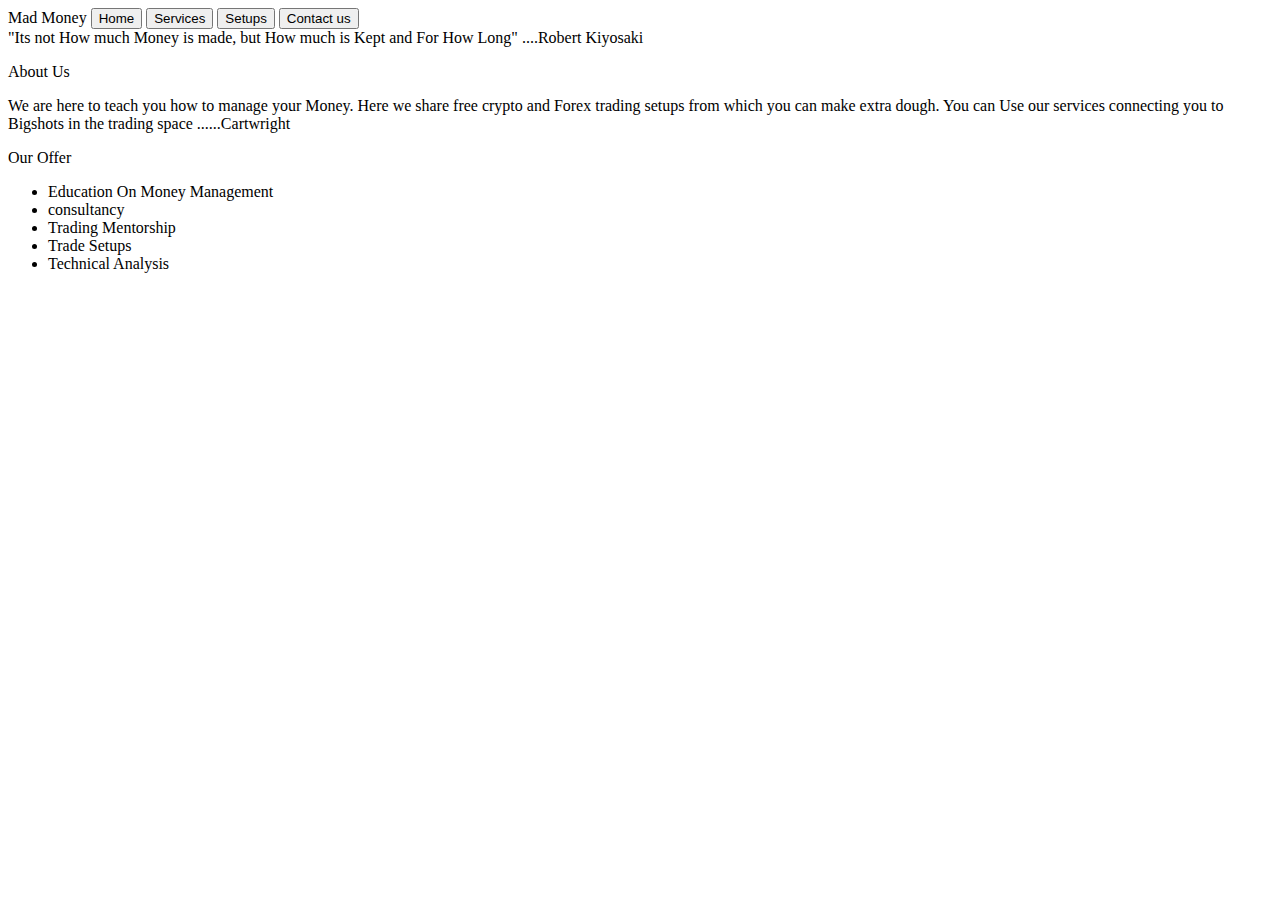
==== index.html @ 1fe2d5ec "edited a line" ====
<!DOCTYPE html>
<html lang="en">
    <head>
        <link rel="stylesheet" href="styles.css">
        <meta name="viewport" content="width=device-width, initial-scale=1.0">
        <meta charset="UTF-8" />
        <title>Mad Money</title>
    </head>
    <body>
        <div id="header">
            Mad Money
            <button id="nav" type="button" onclick="location.href='join.html'">Home</button>
            <button id="nav" type="button" onclick="location.href='join.html'">Services</button>
            <button id="nav" type="button" onclick="location.href='join.html'">Setups</button>
            <button id="nav" type="button" onclick="location.href='join.html'">Contact us</button>
        </div>

        <div class="quote">
            "Its not How much Money is made, but How much is Kept and For How Long" ....Robert Kiyosaki
        </div>

        <div class="about">
            <p>About Us</p>
            We are here to teach you how to manage your Money. Here we share free crypto and Forex trading setups 
            from which you can make extra dough. You can Use our services connecting you to Bigshots in the trading space
            ......Cartwright

        </div>

        <div id="Offer">
          <p>Our Offer</p>
          <ul>
            <li>Education On Money Management</li>
            <li>consultancy</li>
            <li>Trading Mentorship</li>
            <li>Trade Setups</li>
            <li>Technical Analysis</li>
          </ul>
        </div>

    </body>
</html>
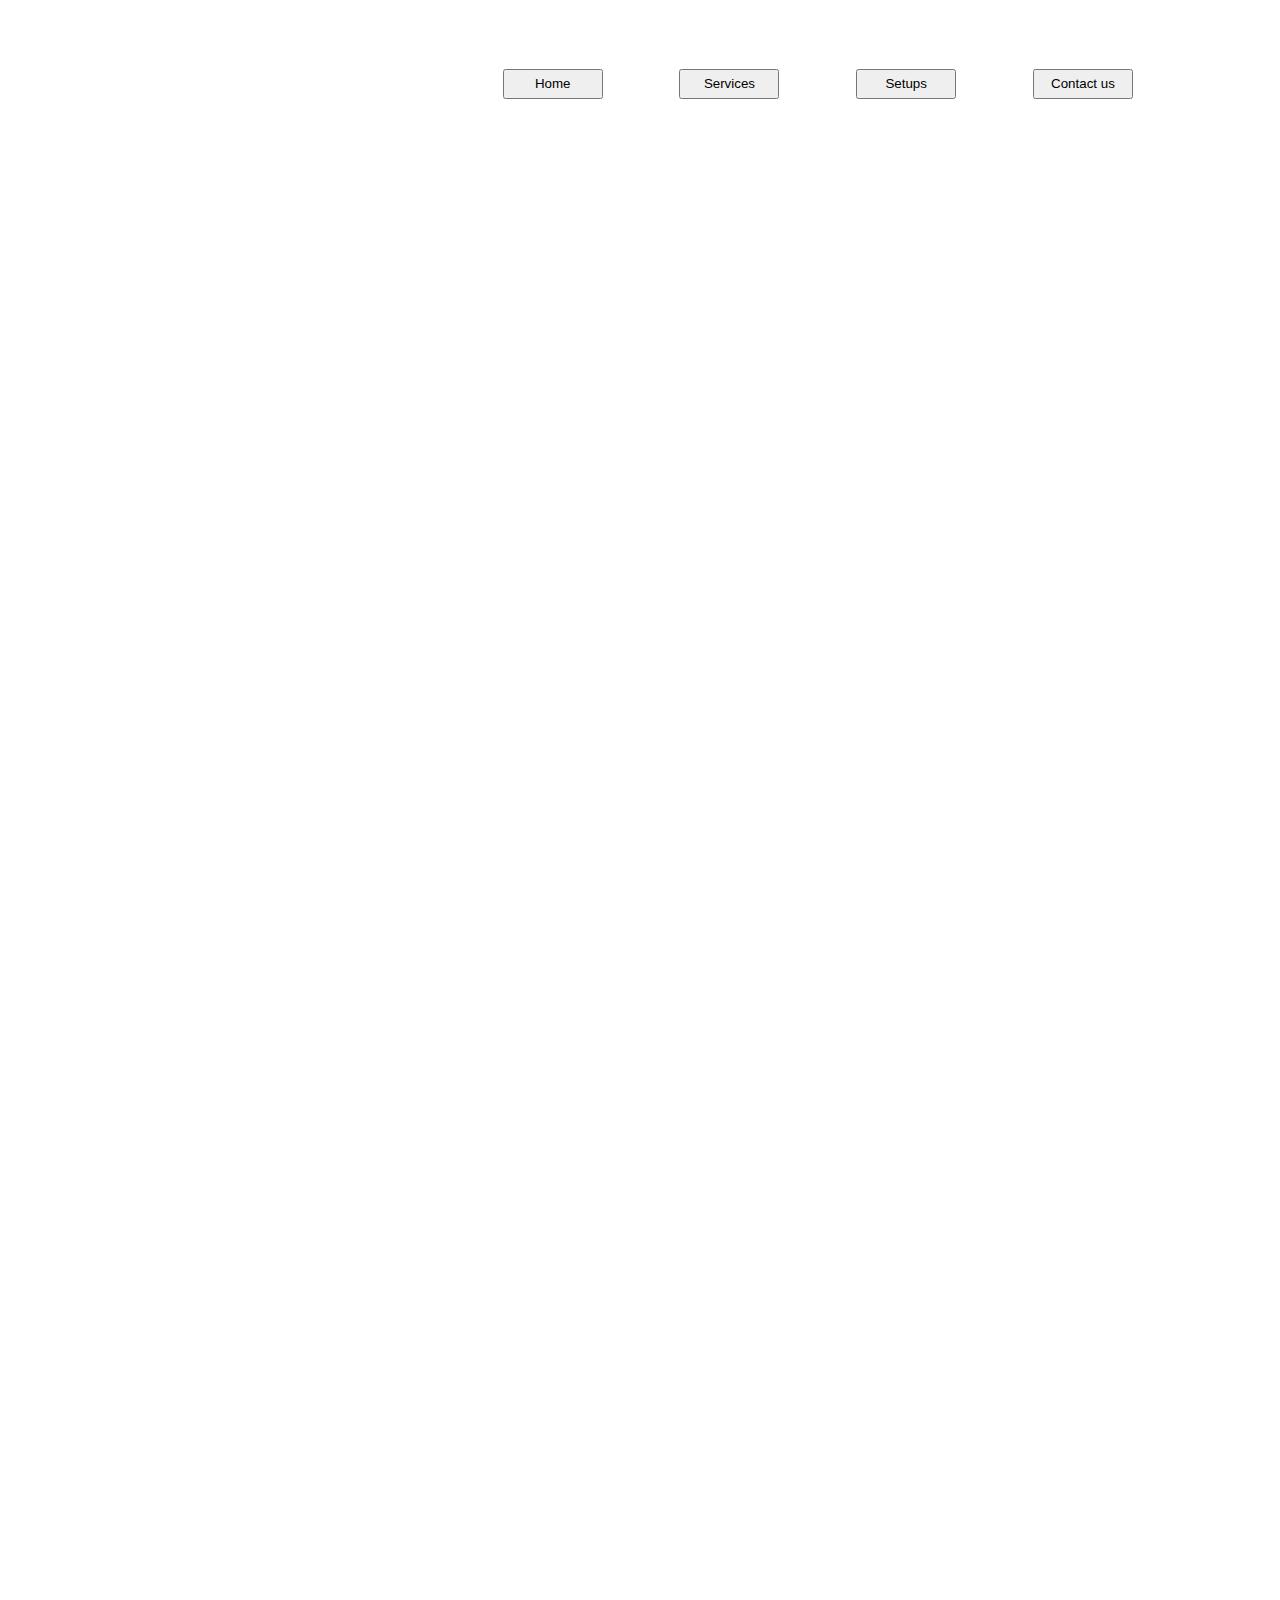
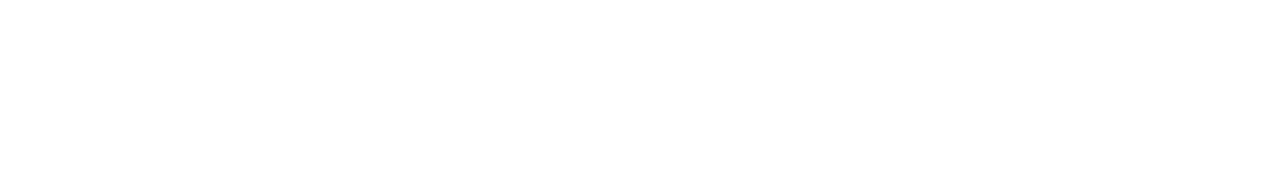
==== commit f571a866: "added animation" ====
--- a/index.html
+++ b/index.html
@@ -12,7 +12,7 @@
             <button id="nav" type="button" onclick="location.href='join.html'">Home</button>
             <button id="nav" type="button" onclick="location.href='join.html'">Services</button>
             <button id="nav" type="button" onclick="location.href='join.html'">Setups</button>
-            <button id="nav" type="button" onclick="location.href='join.html'">Contact us</button>
+            <button id="nav" type="button" onclick="location.href='contact.html'" >Contact us</button>
         </div>
 
         <div class="quote">
--- a/styles.css
+++ b/styles.css
@@ -0,0 +1,124 @@
+#header {
+    background-color: none;
+    font-family: Georgia, 'Times New Roman', Times, serif;
+    font-size: 87px;
+    font-style: italic;
+    color: white;
+    animation-name: quote;
+    animation-duration: 4s;
+    animation-iteration-count: infinite;
+    animation-direction: alternate;
+   
+}
+#nav{
+    height: 30px;
+    width: 100px;
+    text-align: center;
+    margin-left: 55px;
+    display: flexbox;
+    flex-wrap: wrap;
+    animation-name: nav;
+    animation-duration: 2s;
+    animation-iteration-count: infinite;
+}
+#nav:hover{
+    background-color: cyan;
+}
+body{
+    background: url("https://th.bing.com/th/id/OIP.eMhtHbsihlRSUFT_zhJn9AHaEK?pid=ImgDet&rs=1") no-repeat fixed ;
+    background-size: cover;
+}
+.formcontainer{
+    text-align: center;
+    color: whitesmoke;
+    max-width: 520px;
+    margin-top: 200px;
+    background-color: none;
+    margin-left: 390px;
+    font-size: 27px;
+}
+#dev{
+    height: 30px;
+    color: blueviolet;
+    width: 100px;
+    text-align: center;
+    margin-left: 20px;
+    display: inline-block;
+}
+#dev:hover{
+    background-color: cyan;
+}
+h1{
+    animation-name: quote;
+    animation-duration: 4s;
+    animation-iteration-count: infinite;
+}
+#email{
+    height: 35px;
+    width: 500px;
+}
+@keyframes quote {
+    25% {color: white;}
+    50% {Color: orangered;}
+    75% {color: cyan;}
+    100% { color: fuchsia;}
+}
+
+.quote{
+    animation-name: quote;
+    animation-duration: 6s;
+    animation-delay: 0.2s;
+    animation-iteration-count: infinite;
+    text-align: center;
+    margin-left: 250px;
+    margin-top: 150px;
+    color: white;
+    background-color: none;
+    font-size: 67px;
+    max-width: 760px;
+    font-style: italic;
+}
+.about{
+    text-align: center;
+    margin-left: 10px;
+    margin-top: 150px;
+    color: white;
+    background-color: none;
+    font-size: 55px;
+}
+#Offer{
+    text-align: left;
+    margin-top: 150px;
+    color: white;
+    background-color: none;
+    font-size: 55px;
+}
+.contact{
+    text-align: left;
+    font-family: 'Gill Sans', 'Gill Sans MT', Calibri, 'Trebuchet MS', sans-serif;
+    font-size: medium;
+    color: white;
+    margin-top: 50px;    
+}
+.message{
+    margin-top: 25px;
+    color: white;
+    display: flex;
+    flex-wrap: wrap;
+}
+#message{
+    color: white;
+    text-align: left;
+}
+#messagebox{
+    text-align: center;
+    height: 320px;
+    width: 500px;
+    display: flex;
+    flex-wrap: wrap;
+}
+@keyframes nav{
+    50%{color: orangered;}
+    100%{color: cyan;}
+}
+
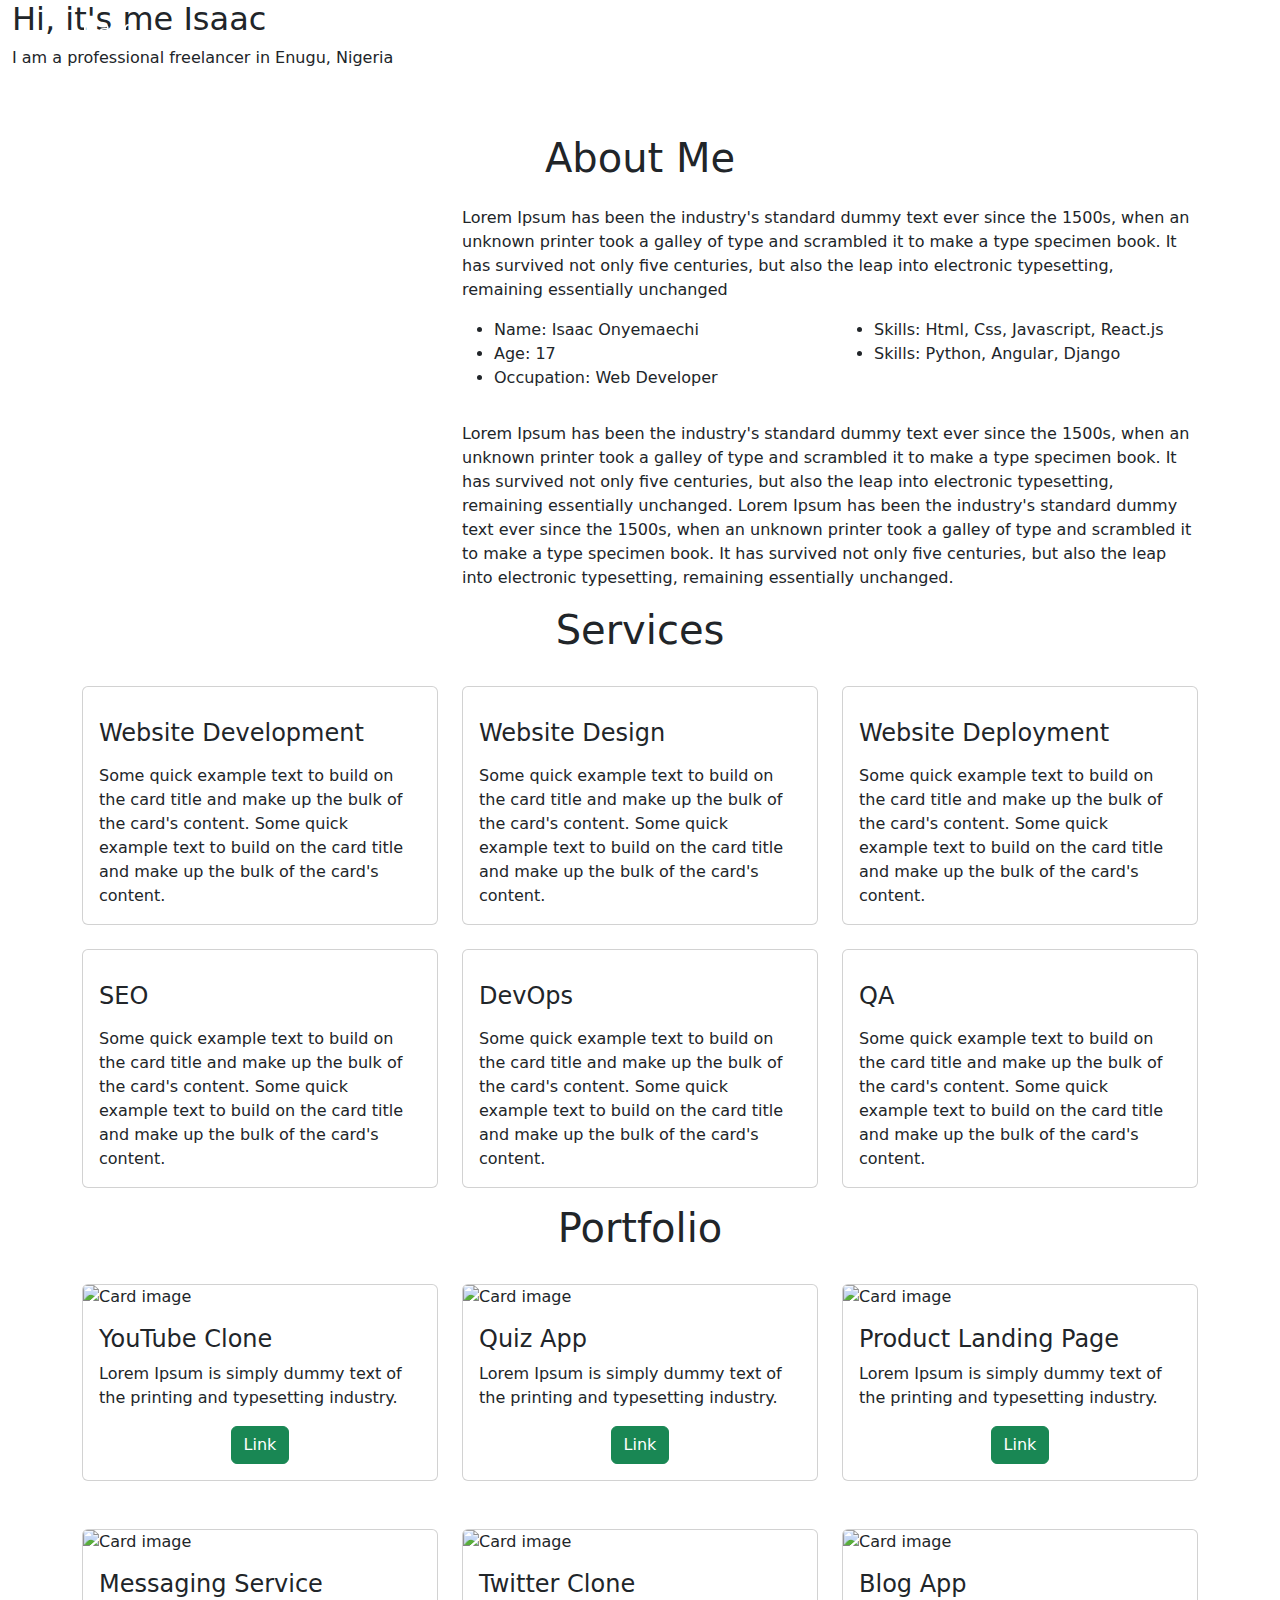
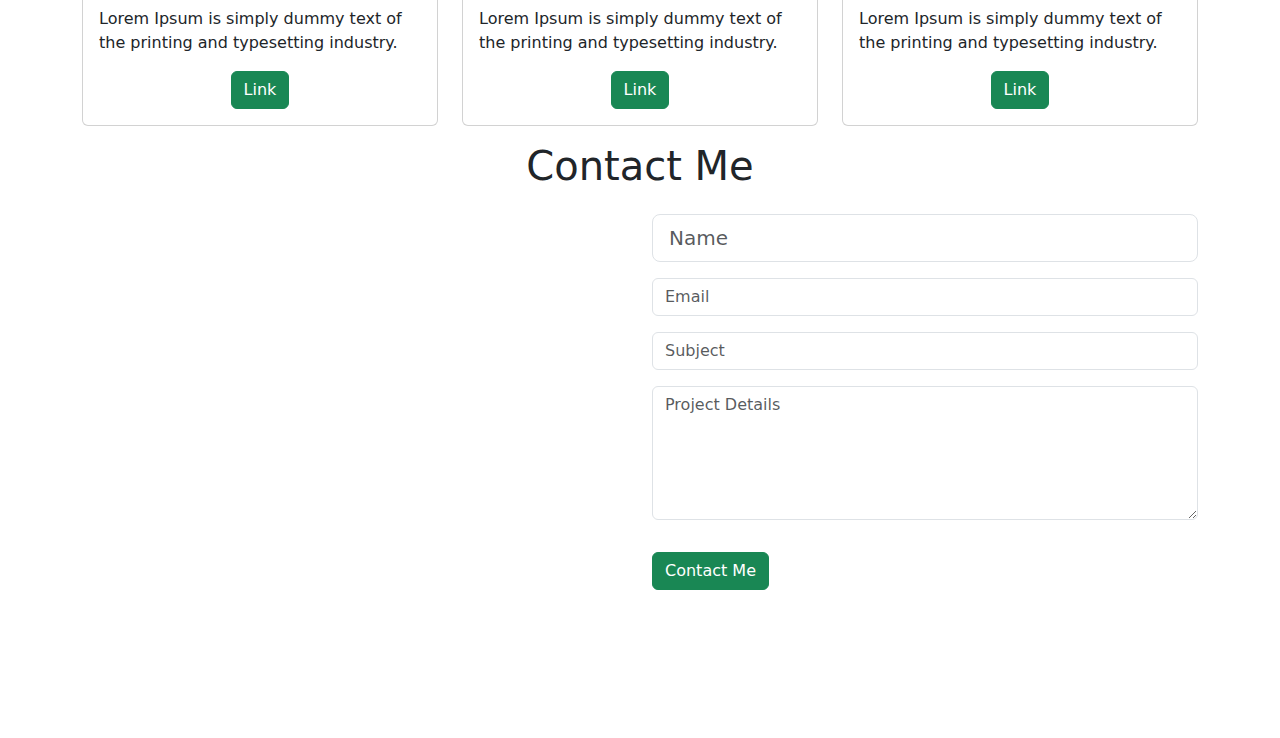
==== commit 31fcadb6: "added code" ====
--- a/index.html
+++ b/index.html
@@ -1,42 +1,320 @@
-<!DOCTYPE html>
-<html lang="en">
-    <head>
-        <link rel="stylesheet" href="styles.css">
-        <meta name="viewport" content="width=device-width, initial-scale=1.0">
-        <meta charset="UTF-8" />
-        <title>Mad Money</title>
-    </head>
-    <body>
-        <div id="header">
-            Mad Money
-            <button id="nav" type="button" onclick="location.href='join.html'">Home</button>
-            <button id="nav" type="button" onclick="location.href='join.html'">Services</button>
-            <button id="nav" type="button" onclick="location.href='join.html'">Setups</button>
-            <button id="nav" type="button" onclick="location.href='contact.html'" >Contact us</button>
-        </div>
-
-        <div class="quote">
-            "Its not How much Money is made, but How much is Kept and For How Long" ....Robert Kiyosaki
-        </div>
-
-        <div class="about">
-            <p>About Us</p>
-            We are here to teach you how to manage your Money. Here we share free crypto and Forex trading setups 
-            from which you can make extra dough. You can Use our services connecting you to Bigshots in the trading space
-            ......Cartwright
-
-        </div>
-
-        <div id="Offer">
-          <p>Our Offer</p>
-          <ul>
-            <li>Education On Money Management</li>
-            <li>consultancy</li>
-            <li>Trading Mentorship</li>
-            <li>Trade Setups</li>
-            <li>Technical Analysis</li>
-          </ul>
-        </div>
-
-    </body>
-</html>
+<!DOCTYPE html>
+<html lang="en">
+<head>
+  <title>Portfolio Website-Brad</title>
+  <meta charset="utf-8">
+  <meta name="viewport" content="width=device-width, initial-scale=1">
+  <!-- linking css file -->
+  <link rel="stylesheet" href="style.css">
+  <!-- bootstrap CDN -->
+  <link href="https://cdn.jsdelivr.net/npm/bootstrap@5.1.3/dist/css/bootstrap.min.css" rel="stylesheet">
+  <script src="https://cdn.jsdelivr.net/npm/bootstrap@5.1.3/dist/js/bootstrap.bundle.min.js"></script>
+  <!-- font awesome -->
+  <script src="https://kit.fontawesome.com/31149d48b0.js" crossorigin="anonymous"></script>
+</head>
+
+<body>
+    <!-- navbar -->
+    <nav class="navbar navbar-expand-lg fixed-top navbar-dark navbarScroll">
+        <div class="container">
+            <a class="navbar-brand" href="#">Isaac</a>
+            <button class="navbar-toggler" type="button" data-bs-toggle="collapse" data-bs-target="#navbarSupportedContent" aria-controls="navbarSupportedContent" aria-expanded="false" aria-label="Toggle navigation">
+                <span class="navbar-toggler-icon"></span>
+            </button>
+            <div class="collapse navbar-collapse" id="navbarSupportedContent">
+                <ul class="navbar-nav ms-auto">
+                    <li class="nav-item active">
+                        <a class="nav-link" href="#home">Home</a>
+                    </li>
+                    <li class="nav-item">
+                        <a class="nav-link" href="#about">About</a>
+                    </li>
+                    <li class="nav-item">
+                        <a class="nav-link" href="#services">Services</a>
+                    </li>
+                    <li class="nav-item">
+                        <a class="nav-link" href="#portfolio">Portfolio</a>
+                    </li>
+                    <li class="nav-item">
+                        <a class="nav-link" href="#contact">Contact</a>
+                    </li>
+                </ul>
+                
+            </div>
+        </div>
+    </nav>
+    <!-- main banner -->
+    <section class="bgimage" id="home">
+        <div class="container-fluid">
+            <div class="row">
+            <div class="col-lg-12 col-md-12 col-sm-12 col-xs-12 hero-text">
+                <h2 class="hero_title">Hi, it's me Isaac</h2>
+                <p class="hero_desc">I am a professional freelancer in Enugu, Nigeria</p>
+            </div>
+            </div>
+        </div>
+    </section>
+
+    <!-- about section-->
+    <section id="about">
+        <div class="container mt-4 pt-4">
+            <h1 class="text-center">About Me</h1>
+            <div class="row mt-4">
+                <div class="col-lg-4">
+                    <img src="images/about.jpeg" class= "imageAboutPage" alt="">
+                </div>
+
+                <div class="col-lg-8">
+                    <p> Lorem Ipsum has been the industry's standard dummy text ever since the 1500s, when an unknown printer took a galley of type and scrambled it to make a type specimen book. It has survived not only five centuries, but also the leap into electronic typesetting, remaining essentially unchanged
+                        
+                    </p>
+                    <div class="row mt-3">
+                        <div class="col-md-6">
+                            <ul>
+                                <li>Name: Isaac Onyemaechi</li>
+                                <li>Age: 17</li>
+                                <li>Occupation: Web Developer</li>
+
+                            </ul>
+                        </div>
+                        <div class="col-md-6">
+                            <ul>
+                                <li>Skills: Html, Css, Javascript, React.js</li>
+                                <li>Skills: Python, Angular, Django</li>
+
+                            </ul>
+                        </div>
+                    </div>
+                    <div class="row mt-3">
+                        <p> Lorem Ipsum has been the industry's standard dummy text ever since the 1500s, when an unknown printer took a galley of type and scrambled it to make a type specimen book. It has survived not only five centuries, but also the leap into electronic typesetting, remaining essentially unchanged.
+                            Lorem Ipsum has been the industry's standard dummy text ever since the 1500s, when an unknown printer took a galley of type and scrambled it to make a type specimen book. It has survived not only five centuries, but also the leap into electronic typesetting, remaining essentially unchanged.
+                        </p>
+                    </div>
+                </div>
+            </div>
+    </section>
+
+    <!-- services section-->
+    <section id="services">
+        <div class="container">
+            <h1 class="text-center">Services</h1>
+            <div class="row">
+                <div class="col-lg-4 mt-4">
+                    <div class="card servicesText">
+                        <div class="card-body">
+                            <i class="fas servicesIcon fa-clock"></i>
+                            <h4 class="card-title mt-3">Website Development</h4>
+                            <p class="card-text mt-3">Some quick example text to build on the card title and make up the bulk of the card's content.
+                                Some quick example text to build on the card title and make up the bulk of the card's content.
+                            </p>
+                        </div>
+                    </div>  
+                </div>
+                <div class="col-lg-4 mt-4">
+                    <div class="card servicesText">
+                        <div class="card-body">
+                            <i class='fas servicesIcon fa-layer-group'></i>
+                            <h4 class="card-title mt-3">Website Design</h4>
+                            <p class="card-text mt-3">Some quick example text to build on the card title and make up the bulk of the card's content.
+                                Some quick example text to build on the card title and make up the bulk of the card's content.
+                            </p>
+                        </div>
+                    </div>  
+                </div>
+
+                <div class="col-lg-4 mt-4">
+                    <div class="card servicesText">
+                        <div class="card-body">
+                            <i class='far servicesIcon fa-check-circle'></i>
+                            <h4 class="card-title mt-3">Website Deployment</h4>
+                            <p class="card-text mt-3">Some quick example text to build on the card title and make up the bulk of the card's content.
+                                Some quick example text to build on the card title and make up the bulk of the card's content.
+                            </p>
+                        </div>
+                    </div>  
+                </div>
+            </div>
+
+            <div class="row">
+                <div class="col-lg-4 mt-4">
+                    <div class="card servicesText">
+                        <div class="card-body">
+                            <i class='fas servicesIcon fa-search'></i>
+                            <h4 class="card-title mt-3">SEO</h4>
+                            <p class="card-text mt-3">Some quick example text to build on the card title and make up the bulk of the card's content.
+                                Some quick example text to build on the card title and make up the bulk of the card's content.
+                            </p>
+                        </div>
+                    </div>  
+                </div>
+
+                <div class="col-lg-4 mt-4">
+                    <div class="card servicesText">
+                        <div class="card-body">
+                            <i class='fas servicesIcon fa-shield-alt'></i>
+                            <h4 class="card-title mt-3">DevOps</h4>
+                            <p class="card-text mt-3">Some quick example text to build on the card title and make up the bulk of the card's content.
+                                Some quick example text to build on the card title and make up the bulk of the card's content.
+                            </p>
+                        </div>
+                    </div>  
+                </div>
+
+                <div class="col-lg-4 mt-4">
+                    <div class="card servicesText">
+                        <div class="card-body">
+                            <i class='fas servicesIcon fa-wrench'></i>
+                            <h4 class="card-title mt-3">QA</h4>
+                            <p class="card-text mt-3">Some quick example text to build on the card title and make up the bulk of the card's content.
+                                Some quick example text to build on the card title and make up the bulk of the card's content.
+                            </p>
+                        </div>
+                    </div>  
+                </div>
+            </div>
+        </div>
+    </section>
+
+    <!-- portfolio section-->
+    <section id="portfolio">
+        <div class="container mt-3">
+            <h1 class="text-center">Portfolio</h1>
+            <div class="row">
+                <div class="col-lg-4 mt-4">
+                    <div class="card">
+                        <img class="card-img-top" src="images/portfolioImage1.jpg" alt="Card image" style="width:100%">
+                        <div class="card-body">
+                            <h4 class="card-title">YouTube Clone</h4>
+                            <p class="card-text">Lorem Ipsum is simply dummy text of the printing and typesetting industry.</p>
+                            <div class="text-center">
+                                <a href="#" class="btn btn-success">Link</a>
+                            </div>
+                        </div>
+                    </div>
+                </div>
+
+                <div class="col-lg-4 mt-4">
+                    <div class="card portfolioContent">
+                        <img class="card-img-top" src="images/portfolioImage4.jpg" alt="Card image" style="width:100%">
+                        <div class="card-body">
+                            <h4 class="card-title">Quiz App</h4>
+                            <p class="card-text">Lorem Ipsum is simply dummy text of the printing and typesetting industry.</p>
+                            <div class="text-center">
+                                <a href="#" class="btn btn-success">Link</a>
+                            </div>
+                        </div>
+                    </div>
+                </div>
+
+                <div class="col-lg-4 mt-4">
+                    <div class="card portfolioContent">
+                        <img class="card-img-top" src="images/portfolioImage3.jpg" alt="Card image" style="width:100%">
+                        <div class="card-body">
+                            <h4 class="card-title">Product Landing Page</h4>
+                            <p class="card-text">Lorem Ipsum is simply dummy text of the printing and typesetting industry.</p>
+                            <div class="text-center">
+                                <a href="#" class="btn btn-success">Link</a>
+                            </div>
+                        </div>
+                    </div>
+                </div>
+            </div>
+            <br>
+            <div class="row">
+                <div class="col-lg-4 mt-4">
+                    <div class="card portfolioContent">
+                        <img class="card-img-top" src="images/portfolioImage4.jpg" alt="Card image" style="width:100%">
+                        <div class="card-body">
+                            <h4 class="card-title">Messaging Service</h4>
+                            <p class="card-text">Lorem Ipsum is simply dummy text of the printing and typesetting industry.</p>
+                            <div class="text-center">
+                                <a href="#" class="btn btn-success">Link</a>
+                            </div>
+                        </div>
+                    </div>
+                </div>
+
+                <div class="col-lg-4 mt-4">
+                    <div class="card portfolioContent">
+                        <img class="card-img-top" src="images/portfolioImage1.jpg" alt="Card image" style="width:100%">
+                        <div class="card-body">
+                            <h4 class="card-title">Twitter Clone</h4>
+                            <p class="card-text">Lorem Ipsum is simply dummy text of the printing and typesetting industry.</p>
+                            <div class="text-center">
+                                <a href="#" class="btn btn-success">Link</a>
+                            </div>
+                        </div>
+                    </div>
+                </div>
+
+                <div class="col-lg-4 mt-4">
+                    <div class="card portfolioContent">
+                        <img class="card-img-top" src="images/portfolioImage4.jpg" alt="Card image" style="width:100%">
+                        <div class="card-body">
+                            <h4 class="card-title">Blog App</h4>
+                            <p class="card-text">Lorem Ipsum is simply dummy text of the printing and typesetting industry.</p>
+                            <div class="text-center">
+                                <a href="#" class="btn btn-success">Link</a>
+                            </div>
+                        </div>
+                    </div>
+                </div>
+            </div>
+    </section>
+
+    <!-- contact section-->
+    <section id="contact">
+        <div class="container mt-3 contactContent">
+            <h1 class="text-center">Contact Me</h1>
+
+            <div class="row mt-4">
+                <div class="col-lg-6">
+                    <!-- to edit google map goto https://www.embed-map.com type your location, generate html code and copy the html  -->
+                    <div style="max-width:100%;overflow:hidden;color:red;width:500px;height:500px;">
+                        <div id="embedmap-canvas" style="height:100%; width:100%;max-width:100%;">
+                            <iframe style="height:100%;width:100%;border:0;" frameborder="0" src="https://www.google.com/maps/embed/v1/place?q=new+york&key=AIzaSyBFw0Qbyq9zTFTd-tUY6dZWTgaQzuU17R8">
+                            </iframe>
+                        </div>
+                        <a class="googlemaps-html" href="https://www.embed-map.com" id="get-data-forembedmap">https://www.embed-map.com</a>
+                        <style>#embedmap-canvas img{max-width:none!important;background:none!important;font-size: inherit;font-weight:inherit;}
+                        </style>
+                    </div>
+                </div>
+
+                <div class="col-lg-6">
+                    <!-- form fields -->
+                    <form>
+                        <input type="text" class="form-control form-control-lg" placeholder="Name">
+                        <input type="email" class="form-control mt-3" placeholder="Email">
+                        <input type="text" class="form-control mt-3" placeholder="Subject">
+                        <div class="mb-3 mt-3">
+                            <textarea class="form-control" rows="5" id="comment" name="text" placeholder="Project Details"></textarea>
+                        </div>
+                    </form>
+                    <button type="button" class="btn btn-success mt-3">Contact Me</button>
+                    
+                </div>
+
+            </div>
+        </div>
+    </section>
+    <!-- footer section-->
+    <footer id="footer">
+        <div class="container-fluid">
+            <!-- social media icons -->
+            <div class="social-icons mt-4">
+                <a href="https://www.facebook.com/" target="_blank"><i class="fab fa-facebook"></i></a>
+                <a href="https://www.instagram.com/" target="_blank"><i class="fab fa-instagram"></i></a>
+                <a href="https://www.twitter.com/" target="_blank"><i class="fab fa-twitter"></i></a>
+                <a href="https://www.linkedin.com/" target="_blank"><i class="fab fa-linkedin"></i></a>
+                <a href="https://www.twitch.tv/" target="_blank"><i class="fab fa-twitch"></i></a>
+            </div>
+        </div>
+    </footer>
+
+    <!-- load javascript after loading all html content -->
+    <script src="script/script.js"></script>
+
+</body>
+
+</html>
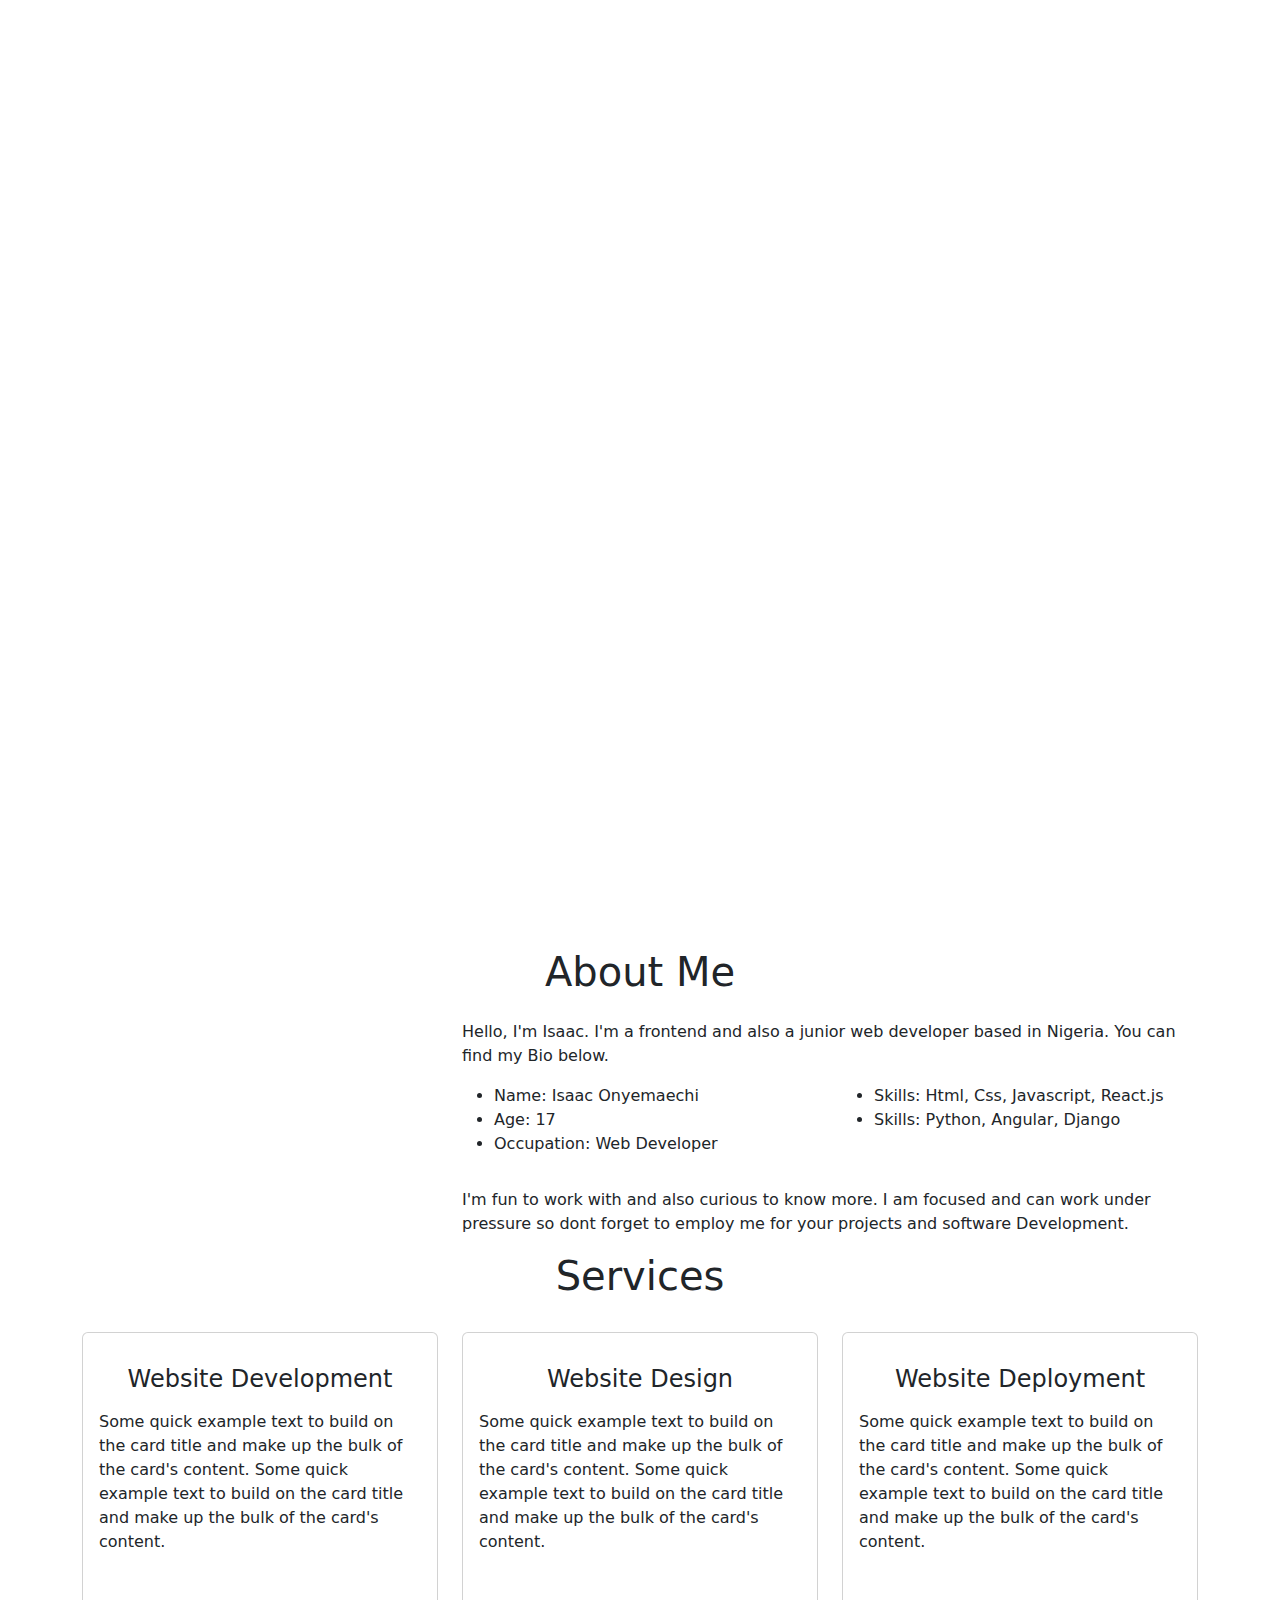
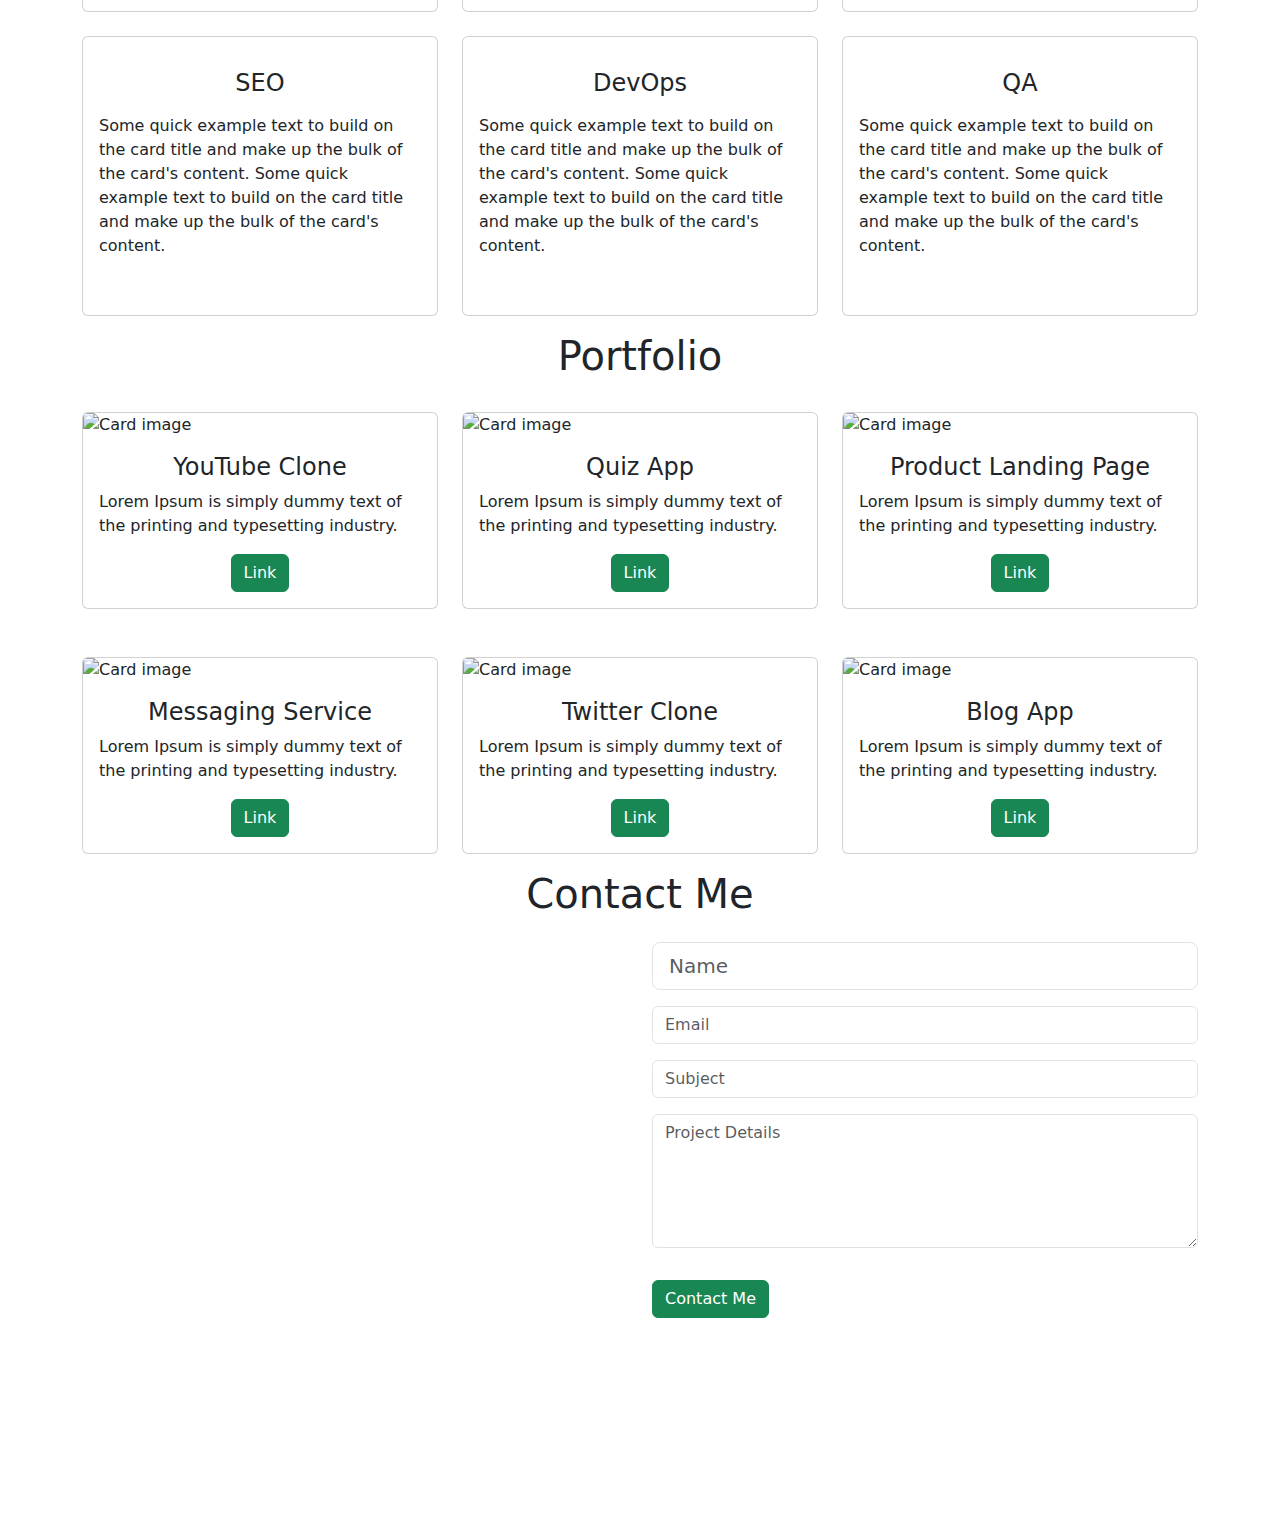
==== commit 84581ff8: "Update index.html" ====
--- a/index.html
+++ b/index.html
@@ -1,7 +1,7 @@
 <!DOCTYPE html>
 <html lang="en">
 <head>
-  <title>Portfolio Website-Brad</title>
+  <title>Portfolio Website-Isaac</title>
   <meta charset="utf-8">
   <meta name="viewport" content="width=device-width, initial-scale=1">
   <!-- linking css file -->
@@ -11,6 +11,8 @@
   <script src="https://cdn.jsdelivr.net/npm/bootstrap@5.1.3/dist/js/bootstrap.bundle.min.js"></script>
   <!-- font awesome -->
   <script src="https://kit.fontawesome.com/31149d48b0.js" crossorigin="anonymous"></script>
+  <script async src="https://pagead2.googlesyndication.com/pagead/js/adsbygoogle.js?client=ca-pub-2546832173018748"
+     crossorigin="anonymous"></script>
 </head>
 
 <body>
@@ -61,12 +63,12 @@
             <h1 class="text-center">About Me</h1>
             <div class="row mt-4">
                 <div class="col-lg-4">
-                    <img src="images/about.jpeg" class= "imageAboutPage" alt="">
+                    <img src="cartwright.jpg" class= "imageAboutPage" alt="">
                 </div>
 
                 <div class="col-lg-8">
-                    <p> Lorem Ipsum has been the industry's standard dummy text ever since the 1500s, when an unknown printer took a galley of type and scrambled it to make a type specimen book. It has survived not only five centuries, but also the leap into electronic typesetting, remaining essentially unchanged
-                        
+                    <p> Hello, I'm Isaac. I'm a frontend and also a junior web developer based in Nigeria.
+                        You can find my Bio below.
                     </p>
                     <div class="row mt-3">
                         <div class="col-md-6">
@@ -86,8 +88,9 @@
                         </div>
                     </div>
                     <div class="row mt-3">
-                        <p> Lorem Ipsum has been the industry's standard dummy text ever since the 1500s, when an unknown printer took a galley of type and scrambled it to make a type specimen book. It has survived not only five centuries, but also the leap into electronic typesetting, remaining essentially unchanged.
-                            Lorem Ipsum has been the industry's standard dummy text ever since the 1500s, when an unknown printer took a galley of type and scrambled it to make a type specimen book. It has survived not only five centuries, but also the leap into electronic typesetting, remaining essentially unchanged.
+                        <p>
+                            I'm fun to work with and also curious to know more. I am focused and can work under pressure so dont forget to employ 
+                            me for your projects and software Development.                        
                         </p>
                     </div>
                 </div>
--- a/style.css
+++ b/style.css
@@ -0,0 +1,80 @@
+.navbar-Dark {
+    background: #808080;
+}
+/* display background color black on navbar scroll */
+.navbarScroll.navbarDark {
+    background-color: black;
+}
+
+/* hero background image */
+.bgimage {
+    height:100vh;
+    background: url('cartwright.jpg');
+    background-size:cover;
+    position:relative;
+}
+/* text css above hero image*/
+.hero_title {
+    font-size: 4.5rem;
+}
+.hero_desc {
+    font-size: 2rem;
+}
+.hero-text {
+    text-align: center;
+    position: absolute;
+    top: 50%;
+    left: 50%;
+    transform: translate(-50%, -50%);
+    color: white;
+}
+
+/* spacing on all sections */
+/* #about, #services, #portfolio, #contact {
+    margin-top: 4rem;
+    padding-top: 4rem;
+} */
+#contact {
+    padding-bottom: 4rem;
+}
+/* about section image css */
+.imageAboutPage {
+    width: 100%;
+}
+
+/* services section css */
+.servicesText.card {
+    height: 280px;
+    cursor: pointer;
+  }
+.servicesIcon {
+    font-size: 36px;
+    text-align: center;
+    width: 100%;
+}
+.card-title {
+    text-align: center;
+}
+.card:hover .servicesIcon {
+    color: #008000;
+}
+.servicesText:hover {
+    border: 1px solid #008000;
+}
+
+/* social media icons styling */
+.social-icons {
+    font-size: 36px;
+    cursor: pointer;
+}
+.fa-facebook:hover,.fa-instagram:hover,.fa-twitter:hover,.fa-linkedin:hover, .fa-twitch:hover {
+    color: #008000;
+}
+.fab {
+    color: #000000;
+}
+/* footer styling */
+#footer {
+    background-color: #808080;
+    text-align: center;
+}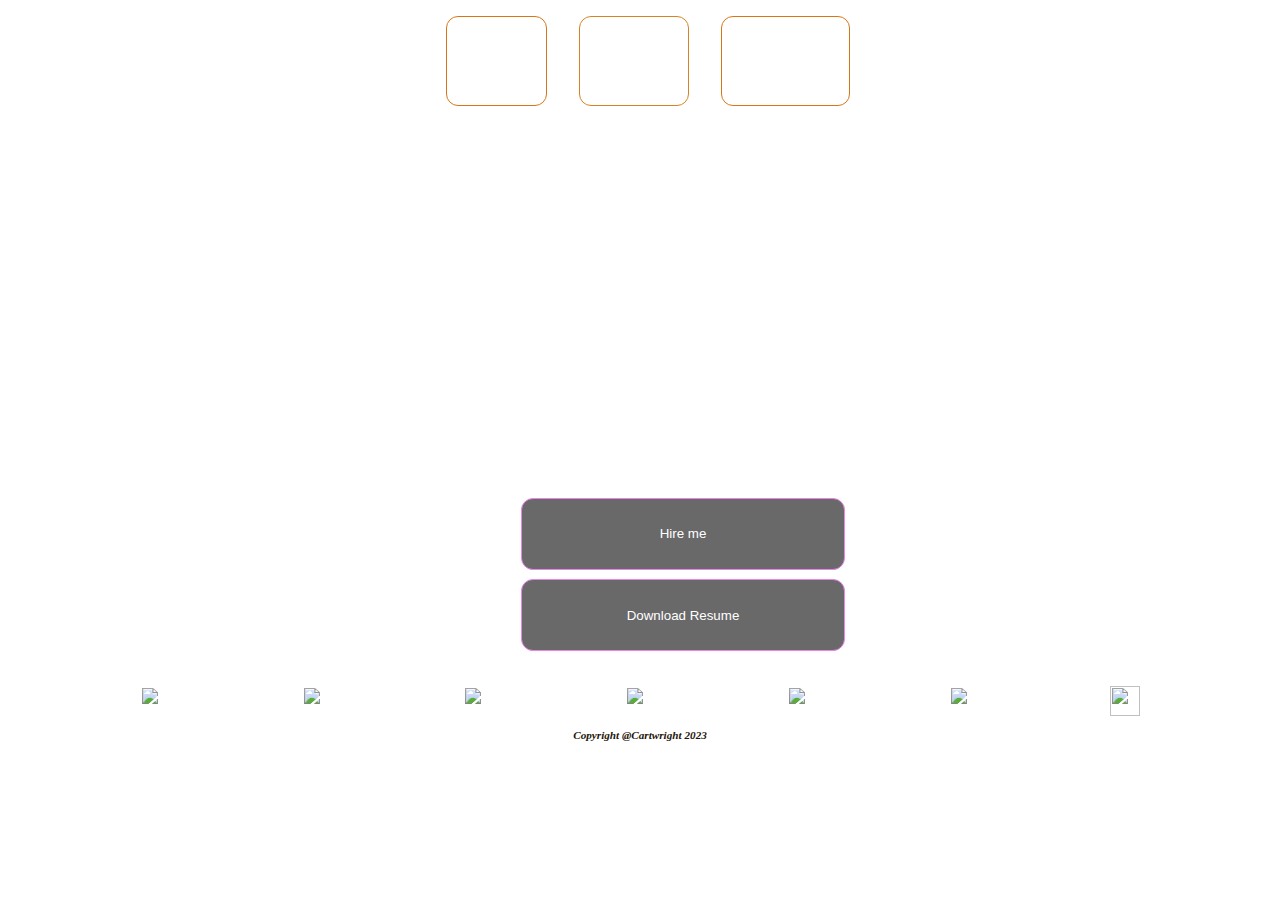
==== commit 3d46d140: "made some changes" ====
--- a/index.html
+++ b/index.html
@@ -1,323 +1,59 @@
-<!DOCTYPE html>
-<html lang="en">
-<head>
-  <title>Portfolio Website-Isaac</title>
-  <meta charset="utf-8">
-  <meta name="viewport" content="width=device-width, initial-scale=1">
-  <!-- linking css file -->
-  <link rel="stylesheet" href="style.css">
-  <!-- bootstrap CDN -->
-  <link href="https://cdn.jsdelivr.net/npm/bootstrap@5.1.3/dist/css/bootstrap.min.css" rel="stylesheet">
-  <script src="https://cdn.jsdelivr.net/npm/bootstrap@5.1.3/dist/js/bootstrap.bundle.min.js"></script>
-  <!-- font awesome -->
-  <script src="https://kit.fontawesome.com/31149d48b0.js" crossorigin="anonymous"></script>
-  <script async src="https://pagead2.googlesyndication.com/pagead/js/adsbygoogle.js?client=ca-pub-2546832173018748"
-     crossorigin="anonymous"></script>
-</head>
-
-<body>
-    <!-- navbar -->
-    <nav class="navbar navbar-expand-lg fixed-top navbar-dark navbarScroll">
-        <div class="container">
-            <a class="navbar-brand" href="#">Isaac</a>
-            <button class="navbar-toggler" type="button" data-bs-toggle="collapse" data-bs-target="#navbarSupportedContent" aria-controls="navbarSupportedContent" aria-expanded="false" aria-label="Toggle navigation">
-                <span class="navbar-toggler-icon"></span>
-            </button>
-            <div class="collapse navbar-collapse" id="navbarSupportedContent">
-                <ul class="navbar-nav ms-auto">
-                    <li class="nav-item active">
-                        <a class="nav-link" href="#home">Home</a>
-                    </li>
-                    <li class="nav-item">
-                        <a class="nav-link" href="#about">About</a>
-                    </li>
-                    <li class="nav-item">
-                        <a class="nav-link" href="#services">Services</a>
-                    </li>
-                    <li class="nav-item">
-                        <a class="nav-link" href="#portfolio">Portfolio</a>
-                    </li>
-                    <li class="nav-item">
-                        <a class="nav-link" href="#contact">Contact</a>
-                    </li>
-                </ul>
-                
-            </div>
-        </div>
-    </nav>
-    <!-- main banner -->
-    <section class="bgimage" id="home">
-        <div class="container-fluid">
-            <div class="row">
-            <div class="col-lg-12 col-md-12 col-sm-12 col-xs-12 hero-text">
-                <h2 class="hero_title">Hi, it's me Isaac</h2>
-                <p class="hero_desc">I am a professional freelancer in Enugu, Nigeria</p>
-            </div>
-            </div>
-        </div>
-    </section>
-
-    <!-- about section-->
-    <section id="about">
-        <div class="container mt-4 pt-4">
-            <h1 class="text-center">About Me</h1>
-            <div class="row mt-4">
-                <div class="col-lg-4">
-                    <img src="cartwright.jpg" class= "imageAboutPage" alt="">
-                </div>
-
-                <div class="col-lg-8">
-                    <p> Hello, I'm Isaac. I'm a frontend and also a junior web developer based in Nigeria.
-                        You can find my Bio below.
-                    </p>
-                    <div class="row mt-3">
-                        <div class="col-md-6">
-                            <ul>
-                                <li>Name: Isaac Onyemaechi</li>
-                                <li>Age: 17</li>
-                                <li>Occupation: Web Developer</li>
-
-                            </ul>
-                        </div>
-                        <div class="col-md-6">
-                            <ul>
-                                <li>Skills: Html, Css, Javascript, React.js</li>
-                                <li>Skills: Python, Angular, Django</li>
-
-                            </ul>
-                        </div>
-                    </div>
-                    <div class="row mt-3">
-                        <p>
-                            I'm fun to work with and also curious to know more. I am focused and can work under pressure so dont forget to employ 
-                            me for your projects and software Development.                        
-                        </p>
-                    </div>
-                </div>
-            </div>
-    </section>
-
-    <!-- services section-->
-    <section id="services">
-        <div class="container">
-            <h1 class="text-center">Services</h1>
-            <div class="row">
-                <div class="col-lg-4 mt-4">
-                    <div class="card servicesText">
-                        <div class="card-body">
-                            <i class="fas servicesIcon fa-clock"></i>
-                            <h4 class="card-title mt-3">Website Development</h4>
-                            <p class="card-text mt-3">Some quick example text to build on the card title and make up the bulk of the card's content.
-                                Some quick example text to build on the card title and make up the bulk of the card's content.
-                            </p>
-                        </div>
-                    </div>  
-                </div>
-                <div class="col-lg-4 mt-4">
-                    <div class="card servicesText">
-                        <div class="card-body">
-                            <i class='fas servicesIcon fa-layer-group'></i>
-                            <h4 class="card-title mt-3">Website Design</h4>
-                            <p class="card-text mt-3">Some quick example text to build on the card title and make up the bulk of the card's content.
-                                Some quick example text to build on the card title and make up the bulk of the card's content.
-                            </p>
-                        </div>
-                    </div>  
-                </div>
-
-                <div class="col-lg-4 mt-4">
-                    <div class="card servicesText">
-                        <div class="card-body">
-                            <i class='far servicesIcon fa-check-circle'></i>
-                            <h4 class="card-title mt-3">Website Deployment</h4>
-                            <p class="card-text mt-3">Some quick example text to build on the card title and make up the bulk of the card's content.
-                                Some quick example text to build on the card title and make up the bulk of the card's content.
-                            </p>
-                        </div>
-                    </div>  
-                </div>
-            </div>
-
-            <div class="row">
-                <div class="col-lg-4 mt-4">
-                    <div class="card servicesText">
-                        <div class="card-body">
-                            <i class='fas servicesIcon fa-search'></i>
-                            <h4 class="card-title mt-3">SEO</h4>
-                            <p class="card-text mt-3">Some quick example text to build on the card title and make up the bulk of the card's content.
-                                Some quick example text to build on the card title and make up the bulk of the card's content.
-                            </p>
-                        </div>
-                    </div>  
-                </div>
-
-                <div class="col-lg-4 mt-4">
-                    <div class="card servicesText">
-                        <div class="card-body">
-                            <i class='fas servicesIcon fa-shield-alt'></i>
-                            <h4 class="card-title mt-3">DevOps</h4>
-                            <p class="card-text mt-3">Some quick example text to build on the card title and make up the bulk of the card's content.
-                                Some quick example text to build on the card title and make up the bulk of the card's content.
-                            </p>
-                        </div>
-                    </div>  
-                </div>
-
-                <div class="col-lg-4 mt-4">
-                    <div class="card servicesText">
-                        <div class="card-body">
-                            <i class='fas servicesIcon fa-wrench'></i>
-                            <h4 class="card-title mt-3">QA</h4>
-                            <p class="card-text mt-3">Some quick example text to build on the card title and make up the bulk of the card's content.
-                                Some quick example text to build on the card title and make up the bulk of the card's content.
-                            </p>
-                        </div>
-                    </div>  
-                </div>
-            </div>
-        </div>
-    </section>
-
-    <!-- portfolio section-->
-    <section id="portfolio">
-        <div class="container mt-3">
-            <h1 class="text-center">Portfolio</h1>
-            <div class="row">
-                <div class="col-lg-4 mt-4">
-                    <div class="card">
-                        <img class="card-img-top" src="images/portfolioImage1.jpg" alt="Card image" style="width:100%">
-                        <div class="card-body">
-                            <h4 class="card-title">YouTube Clone</h4>
-                            <p class="card-text">Lorem Ipsum is simply dummy text of the printing and typesetting industry.</p>
-                            <div class="text-center">
-                                <a href="#" class="btn btn-success">Link</a>
-                            </div>
-                        </div>
-                    </div>
-                </div>
-
-                <div class="col-lg-4 mt-4">
-                    <div class="card portfolioContent">
-                        <img class="card-img-top" src="images/portfolioImage4.jpg" alt="Card image" style="width:100%">
-                        <div class="card-body">
-                            <h4 class="card-title">Quiz App</h4>
-                            <p class="card-text">Lorem Ipsum is simply dummy text of the printing and typesetting industry.</p>
-                            <div class="text-center">
-                                <a href="#" class="btn btn-success">Link</a>
-                            </div>
-                        </div>
-                    </div>
-                </div>
-
-                <div class="col-lg-4 mt-4">
-                    <div class="card portfolioContent">
-                        <img class="card-img-top" src="images/portfolioImage3.jpg" alt="Card image" style="width:100%">
-                        <div class="card-body">
-                            <h4 class="card-title">Product Landing Page</h4>
-                            <p class="card-text">Lorem Ipsum is simply dummy text of the printing and typesetting industry.</p>
-                            <div class="text-center">
-                                <a href="#" class="btn btn-success">Link</a>
-                            </div>
-                        </div>
-                    </div>
-                </div>
-            </div>
-            <br>
-            <div class="row">
-                <div class="col-lg-4 mt-4">
-                    <div class="card portfolioContent">
-                        <img class="card-img-top" src="images/portfolioImage4.jpg" alt="Card image" style="width:100%">
-                        <div class="card-body">
-                            <h4 class="card-title">Messaging Service</h4>
-                            <p class="card-text">Lorem Ipsum is simply dummy text of the printing and typesetting industry.</p>
-                            <div class="text-center">
-                                <a href="#" class="btn btn-success">Link</a>
-                            </div>
-                        </div>
-                    </div>
-                </div>
-
-                <div class="col-lg-4 mt-4">
-                    <div class="card portfolioContent">
-                        <img class="card-img-top" src="images/portfolioImage1.jpg" alt="Card image" style="width:100%">
-                        <div class="card-body">
-                            <h4 class="card-title">Twitter Clone</h4>
-                            <p class="card-text">Lorem Ipsum is simply dummy text of the printing and typesetting industry.</p>
-                            <div class="text-center">
-                                <a href="#" class="btn btn-success">Link</a>
-                            </div>
-                        </div>
-                    </div>
-                </div>
-
-                <div class="col-lg-4 mt-4">
-                    <div class="card portfolioContent">
-                        <img class="card-img-top" src="images/portfolioImage4.jpg" alt="Card image" style="width:100%">
-                        <div class="card-body">
-                            <h4 class="card-title">Blog App</h4>
-                            <p class="card-text">Lorem Ipsum is simply dummy text of the printing and typesetting industry.</p>
-                            <div class="text-center">
-                                <a href="#" class="btn btn-success">Link</a>
-                            </div>
-                        </div>
-                    </div>
-                </div>
-            </div>
-    </section>
-
-    <!-- contact section-->
-    <section id="contact">
-        <div class="container mt-3 contactContent">
-            <h1 class="text-center">Contact Me</h1>
-
-            <div class="row mt-4">
-                <div class="col-lg-6">
-                    <!-- to edit google map goto https://www.embed-map.com type your location, generate html code and copy the html  -->
-                    <div style="max-width:100%;overflow:hidden;color:red;width:500px;height:500px;">
-                        <div id="embedmap-canvas" style="height:100%; width:100%;max-width:100%;">
-                            <iframe style="height:100%;width:100%;border:0;" frameborder="0" src="https://www.google.com/maps/embed/v1/place?q=new+york&key=AIzaSyBFw0Qbyq9zTFTd-tUY6dZWTgaQzuU17R8">
-                            </iframe>
-                        </div>
-                        <a class="googlemaps-html" href="https://www.embed-map.com" id="get-data-forembedmap">https://www.embed-map.com</a>
-                        <style>#embedmap-canvas img{max-width:none!important;background:none!important;font-size: inherit;font-weight:inherit;}
-                        </style>
-                    </div>
-                </div>
-
-                <div class="col-lg-6">
-                    <!-- form fields -->
-                    <form>
-                        <input type="text" class="form-control form-control-lg" placeholder="Name">
-                        <input type="email" class="form-control mt-3" placeholder="Email">
-                        <input type="text" class="form-control mt-3" placeholder="Subject">
-                        <div class="mb-3 mt-3">
-                            <textarea class="form-control" rows="5" id="comment" name="text" placeholder="Project Details"></textarea>
-                        </div>
-                    </form>
-                    <button type="button" class="btn btn-success mt-3">Contact Me</button>
-                    
-                </div>
-
-            </div>
-        </div>
-    </section>
-    <!-- footer section-->
-    <footer id="footer">
-        <div class="container-fluid">
-            <!-- social media icons -->
-            <div class="social-icons mt-4">
-                <a href="https://www.facebook.com/" target="_blank"><i class="fab fa-facebook"></i></a>
-                <a href="https://www.instagram.com/" target="_blank"><i class="fab fa-instagram"></i></a>
-                <a href="https://www.twitter.com/" target="_blank"><i class="fab fa-twitter"></i></a>
-                <a href="https://www.linkedin.com/" target="_blank"><i class="fab fa-linkedin"></i></a>
-                <a href="https://www.twitch.tv/" target="_blank"><i class="fab fa-twitch"></i></a>
-            </div>
-        </div>
-    </footer>
-
-    <!-- load javascript after loading all html content -->
-    <script src="script/script.js"></script>
-
-</body>
-
-</html>
+<!DOCTYPE html>
+<html lang="en">
+<head>
+    <meta charset="UTF-8">
+    <meta http-equiv="X-UA-Compatible" content="IE=edge">
+    <meta name="viewport" content="width=device-width, initial-scale=1.0">
+    <link rel="stylesheet" href="style.css">
+    <script src="script.js"></script>
+    <link rel="shortcut icon" href="./ReadyPlayerMe-Avatar.png" type="image/x-icon">
+    <title>My Portfolio</title>
+</head>
+<body onload="playAudio()">
+    <section>
+        <div class="navbar">
+            <div class="n-middle">
+                <a href="profile.html"><h3>PROFILE</h3></a>
+                <a href=""><h3>GALLERY</h3></a>
+                <a href=""><h3>PORTFOLIO</h3></a>
+            </div>
+            
+        </div>
+    </section>
+    <section>
+        <div class="body">
+            <div class="b-right">
+                <div class="cont" id="intro">
+                    
+                </div>
+                <div class="con" id="about">
+                    
+                </div>
+                <div class="button">
+                <a href="https://wa.link/m5cnml"><button type="button">Hire me</button></a><br>
+                <a href="./Resume Isaac Onyemaechi Ugwu.pdf" download><button type="button">Download Resume</button></a>
+                </div>
+            </div>
+            
+            
+        </div>
+        <div class="b-links">
+            <a href=""><img src="./Facebook.png" alt="" height="30px" width="30px"></a>
+                <a href=""><img src="./twittericon.png" alt="" height="30px" width="30px"></a>
+                <a href=""><img src="./instagram.png" alt="" height="30px" width="30px"></a>
+                <a href=""><img src="./linkedin.png" alt="" height="30px" width="30px"></a>
+                <a href=""><img src="./github.png" alt="" height="30px" width="30px"></a>
+                <a href=""><img src="./fiverr.png" alt="" height="30px" width="30px"></a>
+                <a href="Https://cartwrightpps.tk"><img src="./pngkey.com-globe-icons-png-3470107.png" alt="" height="30px" width="30px"></a>
+            </div>
+    </section>
+    <span><h2>Copyright @Cartwright 2023</h2></span>
+    <script>
+        function playAudio(){
+            var audio = new Audio("./Libianca-People-_-Instrumental.mp3");
+            audio.loop=true;
+            audio.play();
+        }
+    </script>
+</body>
+</html>--- a/style.css
+++ b/style.css
@@ -1,80 +1,289 @@
-.navbar-Dark {
-    background: #808080;
-}
-/* display background color black on navbar scroll */
-.navbarScroll.navbarDark {
-    background-color: black;
-}
-
-/* hero background image */
-.bgimage {
-    height:100vh;
-    background: url('cartwright.jpg');
-    background-size:cover;
-    position:relative;
-}
-/* text css above hero image*/
-.hero_title {
-    font-size: 4.5rem;
-}
-.hero_desc {
-    font-size: 2rem;
-}
-.hero-text {
-    text-align: center;
-    position: absolute;
-    top: 50%;
-    left: 50%;
-    transform: translate(-50%, -50%);
-    color: white;
-}
-
-/* spacing on all sections */
-/* #about, #services, #portfolio, #contact {
-    margin-top: 4rem;
-    padding-top: 4rem;
-} */
-#contact {
-    padding-bottom: 4rem;
-}
-/* about section image css */
-.imageAboutPage {
-    width: 100%;
-}
-
-/* services section css */
-.servicesText.card {
-    height: 280px;
-    cursor: pointer;
-  }
-.servicesIcon {
-    font-size: 36px;
-    text-align: center;
-    width: 100%;
-}
-.card-title {
-    text-align: center;
-}
-.card:hover .servicesIcon {
-    color: #008000;
-}
-.servicesText:hover {
-    border: 1px solid #008000;
-}
-
-/* social media icons styling */
-.social-icons {
-    font-size: 36px;
-    cursor: pointer;
-}
-.fa-facebook:hover,.fa-instagram:hover,.fa-twitter:hover,.fa-linkedin:hover, .fa-twitch:hover {
-    color: #008000;
-}
-.fab {
-    color: #000000;
-}
-/* footer styling */
-#footer {
-    background-color: #808080;
-    text-align: center;
-}+@media only screen and (min-width:320px)and (max-width:765px) {
+    body{
+        background: url(./Isaac\ Animation.jpg);
+        background-size:765px 800px;
+        background-repeat: no-repeat;
+    }
+    .navbar{
+        display: flex;
+        justify-content: center;
+        position: fixed;
+        z-index: 1;
+        width: 100%;
+        height: 10vh;
+        margin-top: 0.5rem;
+    }
+    .b-links{
+        display: flex;
+        justify-content: space-evenly;
+        align-items: center;
+        margin-top: 5rem;
+  
+    }
+    .n-middle>:nth-child(1){
+        padding-left: 0.5rem;
+        padding-right: 0.5rem;
+        border: 1px solid  rgb(216, 117, 24);;
+        border-radius: 12px;
+    }
+    .n-middle>:nth-child(2){
+        padding-left: 0.5rem;
+        padding-right: 0.5rem;
+        border: 1px solid rgb(214, 131, 35);
+        border-radius: 12px;
+    }
+    .n-middle>:nth-child(3){
+        padding-left: 0.5rem;
+        padding-right: 0.5rem;
+        border: 1px solid rgb(216, 117, 24);
+        border-radius: 12px;
+    }
+    span{
+        margin-top: 0.5rem;
+    }
+    a{
+        text-decoration: none;
+    }
+    a:hover{
+        transform: scale(1.2);
+    }
+    a:link{
+        color: white;
+    }
+    a:visited{
+        color: white;
+    }
+    h2{
+        font-style: oblique;
+        font-weight: 800;
+        font-size: 0.7rem;
+        text-align: center;
+        color: rgb(31, 22, 12);
+    }
+    h3{
+        font-style: oblique;
+        font-weight: 800;
+        font-size: 1rem;
+        text-align: center; 
+    }
+    .body{
+        display: flex;
+        justify-content: space-around;
+        margin-top: 0rem;
+    } 
+    .n-middle{
+        width: fit-content;
+        display: flex;
+        gap: 2rem;
+    }
+    .b-right{
+        margin-top: 20rem;
+        color: white;
+    }
+    .cont{
+        width: 50vh;
+        height: 3vh;
+        font-size: 1.5rem;
+        font-weight: 700;
+        font-style: oblique;
+        text-align: center;
+        margin-top: 2.8rem;
+        margin-bottom: 0.8rem;
+    }
+    .con{
+        width: 50vh;
+        height: 3vh;
+        font-size: 1rem;
+        font-weight: 200;
+        font-style: oblique;
+        text-align: center;
+        margin-bottom: 0.5rem;
+    }
+    .button{
+        width: 50vh;
+        height: 15vh;
+    }
+    button{
+        position: relative;
+        top: 20%;
+        left: 22%;
+        width: 28vh;
+        height: 8vh;
+        margin-bottom:0.6rem;
+        border: 1px solid  violet;
+        border-radius: 12px;
+        color: white;
+        background-color: dimgray;
+        animation-name: glowing;
+        animation-duration: 4s;
+        animation-iteration-count: infinite;
+        animation-direction: alternate
+    }
+
+    @keyframes glowing{
+      0%{
+        background-color: rgb(19, 18, 17);
+        border-color: rgb(122, 26, 122);
+      }
+      25%{
+        background-color: rgb(73, 62, 25);
+        border-color: violet;
+      }
+      50%{
+        background-color: rgb(134, 108, 35);
+        border-color: rgb(243, 145, 243);
+      }
+      75%{
+        background-color: rgb(221, 177, 31);
+        border-color: rgb(243, 168, 243);
+      }
+      100%{
+        background-color: rgb(156, 143, 21);
+        border-color: violet;
+      }
+    }
+    }
+   
+   
+
+    @media only screen and (min-width:766px)and (max-width:1400px) {
+        body{
+            background: url(./Isaac\ Animation.jpg);
+            background-size:cover;
+            background-repeat: no-repeat;
+        }
+        .navbar{
+            display: flex;
+            justify-content: center;
+            position: fixed;
+            z-index: 1;
+            width: 100%;
+            height: 10vh;
+            margin-top: 0.5rem;
+        }
+        .b-links{
+            display: flex;
+            justify-content: space-evenly;
+            align-items: center;
+            margin-top: 5rem;
+      
+        }
+        .n-middle>:nth-child(1){
+            padding-left: 0.5rem;
+            padding-right: 0.5rem;
+            border: 1px solid  rgb(216, 117, 24);;
+            border-radius: 12px;
+        }
+        .n-middle>:nth-child(2){
+            padding-left: 0.5rem;
+            padding-right: 0.5rem;
+            border: 1px solid rgb(214, 131, 35);
+            border-radius: 12px;
+        }
+        .n-middle>:nth-child(3){
+            padding-left: 0.5rem;
+            padding-right: 0.5rem;
+            border: 1px solid rgb(216, 117, 24);
+            border-radius: 12px;
+        }
+        span{
+            margin-top: 0.5rem;
+        }
+        a{
+            text-decoration: none;
+        }
+        a:hover{
+            transform: scale(1.2);
+        }
+        a:link{
+            color: white;
+        }
+        a:visited{
+            color: white;
+        }
+        h2{
+            font-style: oblique;
+            font-weight: 800;
+            font-size: 0.7rem;
+            text-align: center;
+            color: rgb(31, 22, 12);
+        }
+        .body{
+            display: flex;
+            justify-content: space-around;
+            margin-top: 0rem;
+        } 
+        .n-middle{
+            width: fit-content;
+            display: flex;
+            gap: 2rem;
+        }
+        .b-right{
+            margin-top: 20rem;
+            color: white;
+        }
+        .cont{
+            width: 150vh;
+            height: 5vh;
+            font-size: 3rem;
+            font-weight: 700;
+            font-style: oblique;
+            text-align: center;
+            margin-top: 2rem;
+            margin-bottom: 0.8rem;
+        }
+        .con{
+            width: 150vh;
+            height: 5vh;
+            font-size: 2rem;
+            font-weight: 200;
+            font-style: oblique;
+            text-align: center;
+            margin-bottom: 0.5rem;
+        }
+        .button{
+            width: 150vh;
+            height: 15vh;
+        }
+        button{
+            position: relative;
+            top: 20%;
+            left: 38%;
+            width: 36vh;
+            height: 8vh;
+            margin-bottom:0.6rem;
+            border: 1px solid  violet;
+            border-radius: 12px;
+            color: white;
+            background-color: dimgray;
+            animation-name: glowing;
+            animation-duration: 4s;
+            animation-iteration-count: infinite;
+            animation-direction: alternate
+        }
+    
+        @keyframes glowing{
+          0%{
+            background-color: rgb(59, 59, 59);
+            border-color: rgb(122, 26, 122);
+          }
+          25%{
+            background-color: rgb(34, 33, 33);
+            border-color: violet;
+          }
+          50%{
+            background-color: rgb(37, 36, 36);
+            border-color: rgb(243, 145, 243);
+          }
+          75%{
+            background-color: rgb(39, 38, 38);
+            border-color: rgb(243, 168, 243);
+          }
+          100%{
+            background-color: rgb(15, 15, 15);
+            border-color: violet;
+          }
+        }
+        }
+       
+       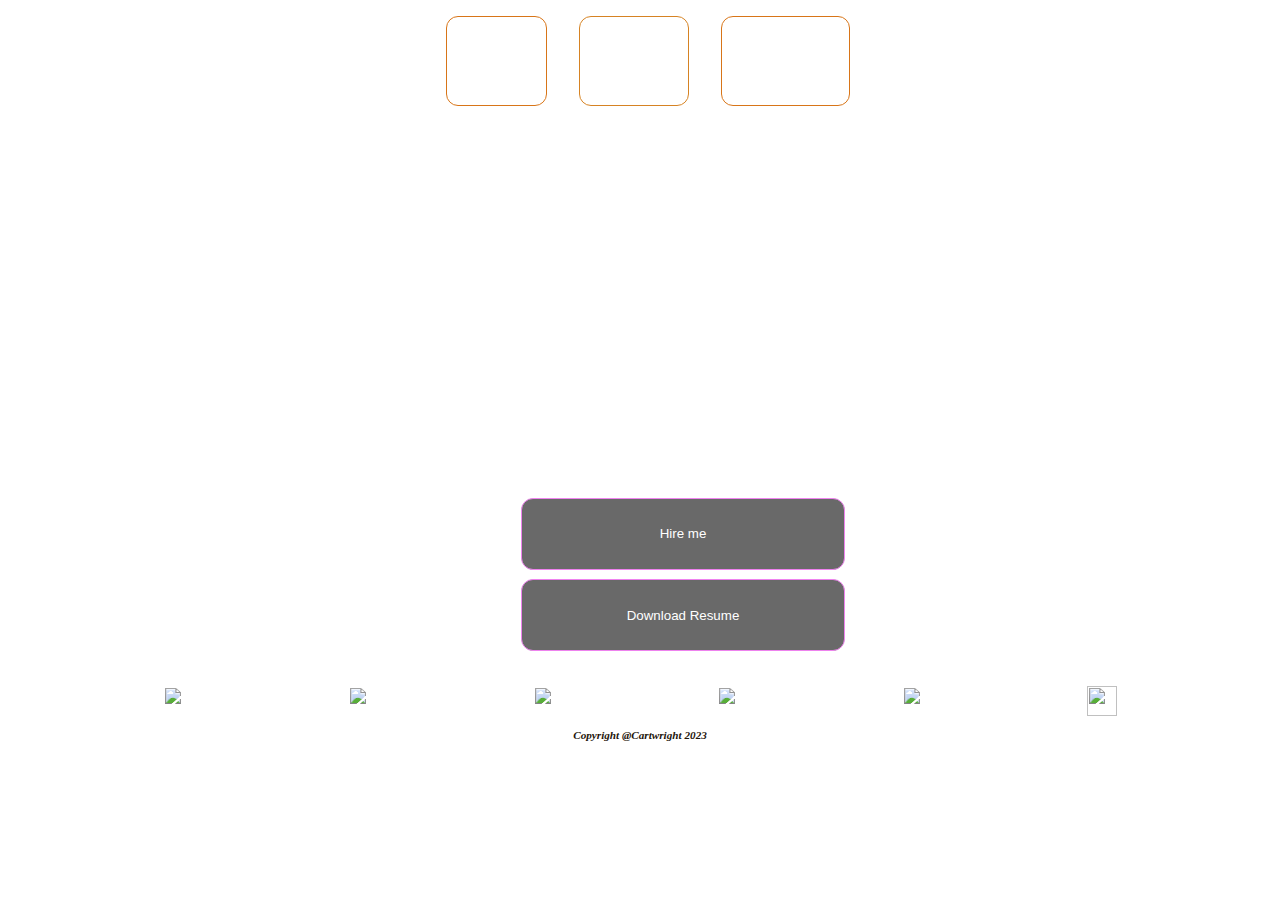
==== commit b1ce91fc: "creates the gallery page." ====
--- a/index.html
+++ b/index.html
@@ -14,8 +14,8 @@
         <div class="navbar">
             <div class="n-middle">
                 <a href="profile.html"><h3>PROFILE</h3></a>
-                <a href=""><h3>GALLERY</h3></a>
-                <a href=""><h3>PORTFOLIO</h3></a>
+                <a href="gallery.html"><h3>GALLERY</h3></a>
+                <a href="portfolio.html"><h3>PORTFOLIO</h3></a>
             </div>
             
         </div>
@@ -43,7 +43,6 @@
                 <a href=""><img src="./instagram.png" alt="" height="30px" width="30px"></a>
                 <a href=""><img src="./linkedin.png" alt="" height="30px" width="30px"></a>
                 <a href=""><img src="./github.png" alt="" height="30px" width="30px"></a>
-                <a href=""><img src="./fiverr.png" alt="" height="30px" width="30px"></a>
                 <a href="Https://cartwrightpps.tk"><img src="./pngkey.com-globe-icons-png-3470107.png" alt="" height="30px" width="30px"></a>
             </div>
     </section>
--- a/style.css
+++ b/style.css
@@ -63,7 +63,7 @@
     h3{
         font-style: oblique;
         font-weight: 800;
-        font-size: 1rem;
+        font-size: 0.8rem;
         text-align: center; 
     }
     .body{
@@ -73,6 +73,7 @@
     } 
     .n-middle{
         width: fit-content;
+        height: fit-content;
         display: flex;
         gap: 2rem;
     }
@@ -80,7 +81,7 @@
         margin-top: 20rem;
         color: white;
     }
-    .cont{
+    .cont, .container{
         width: 50vh;
         height: 3vh;
         font-size: 1.5rem;
@@ -90,7 +91,7 @@
         margin-top: 2.8rem;
         margin-bottom: 0.8rem;
     }
-    .con{
+    .con, .contain{
         width: 50vh;
         height: 3vh;
         font-size: 1rem;
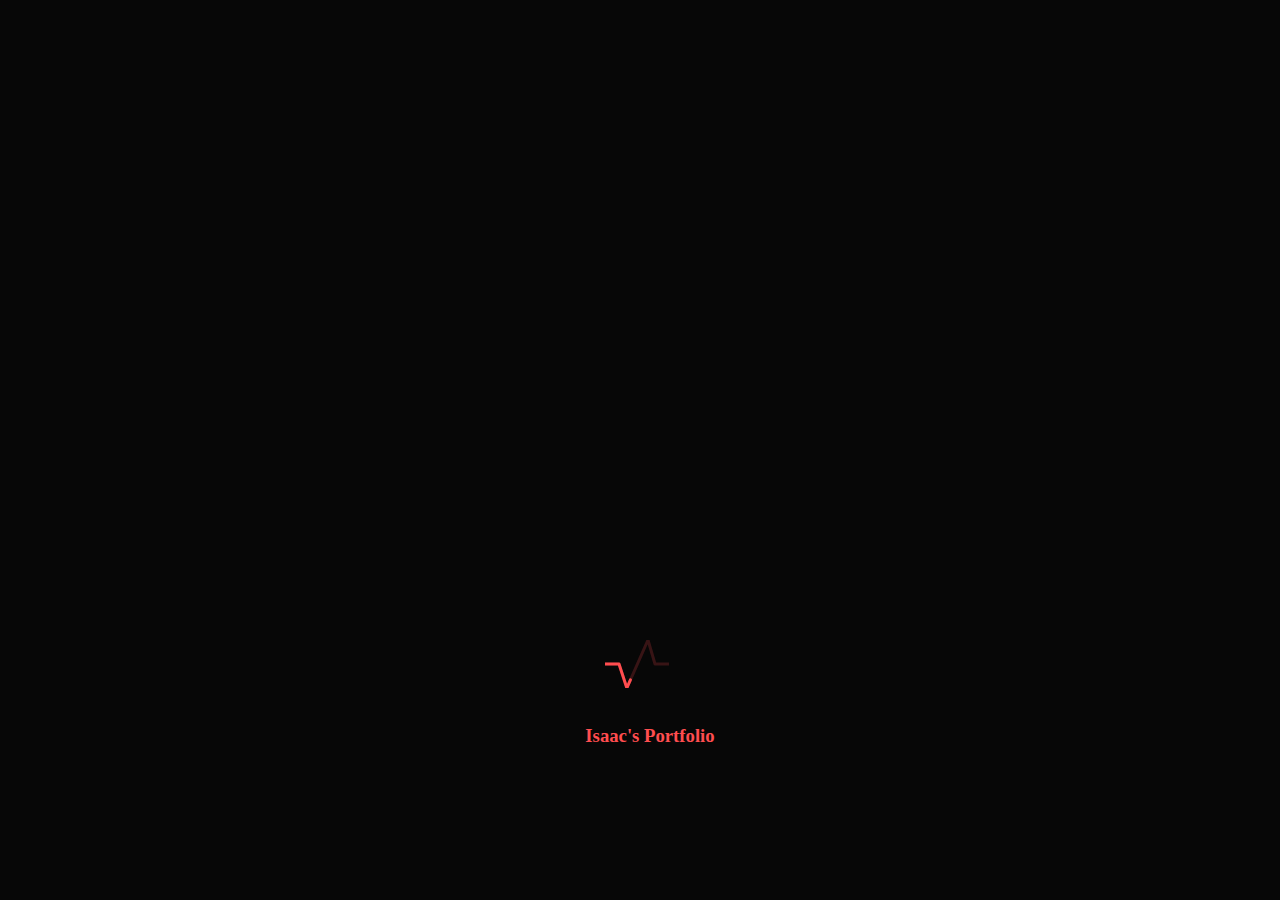
==== commit f5319517: "Organized my files" ====
--- a/index.html
+++ b/index.html
@@ -3,56 +3,20 @@
 <head>
     <meta charset="UTF-8">
     <meta http-equiv="X-UA-Compatible" content="IE=edge">
+    <meta http-equiv = "refresh" content = "3.5; url = home.html" />
     <meta name="viewport" content="width=device-width, initial-scale=1.0">
-    <link rel="stylesheet" href="style.css">
-    <script src="script.js"></script>
-    <link rel="shortcut icon" href="./ReadyPlayerMe-Avatar.png" type="image/x-icon">
-    <title>My Portfolio</title>
+    <link rel="stylesheet" href="loader.css">
+    <title>Document</title>
 </head>
-<body onload="playAudio()">
-    <section>
-        <div class="navbar">
-            <div class="n-middle">
-                <a href="profile.html"><h3>PROFILE</h3></a>
-                <a href="gallery.html"><h3>GALLERY</h3></a>
-                <a href="portfolio.html"><h3>PORTFOLIO</h3></a>
-            </div>
-            
-        </div>
-    </section>
-    <section>
-        <div class="body">
-            <div class="b-right">
-                <div class="cont" id="intro">
-                    
-                </div>
-                <div class="con" id="about">
-                    
-                </div>
-                <div class="button">
-                <a href="https://wa.link/m5cnml"><button type="button">Hire me</button></a><br>
-                <a href="./Resume Isaac Onyemaechi Ugwu.pdf" download><button type="button">Download Resume</button></a>
-                </div>
-            </div>
-            
-            
-        </div>
-        <div class="b-links">
-            <a href=""><img src="./Facebook.png" alt="" height="30px" width="30px"></a>
-                <a href=""><img src="./twittericon.png" alt="" height="30px" width="30px"></a>
-                <a href=""><img src="./instagram.png" alt="" height="30px" width="30px"></a>
-                <a href=""><img src="./linkedin.png" alt="" height="30px" width="30px"></a>
-                <a href=""><img src="./github.png" alt="" height="30px" width="30px"></a>
-                <a href="Https://cartwrightpps.tk"><img src="./pngkey.com-globe-icons-png-3470107.png" alt="" height="30px" width="30px"></a>
-            </div>
-    </section>
-    <span><h2>Copyright @Cartwright 2023</h2></span>
-    <script>
-        function playAudio(){
-            var audio = new Audio("./Libianca-People-_-Instrumental.mp3");
-            audio.loop=true;
-            audio.play();
-        }
-    </script>
+<body>
+    <div class="loading" id="loading">
+        <svg width="64px" height="48px">
+            <polyline points="0.157 23.954, 14 23.954, 21.843 48, 43 0, 50 24, 64 24" id="back"></polyline>
+          <polyline points="0.157 23.954, 14 23.954, 21.843 48, 43 0, 50 24, 64 24" id="front"></polyline>
+        </svg><br>
+            <h3>
+                Isaac's Portfolio
+            </h3>
+      </div>
 </body>
 </html>--- a/loader.css
+++ b/loader.css
@@ -0,0 +1,48 @@
+body{
+    display: flex;
+    justify-content: center;
+    align-items: center;
+    background-color: rgb(7, 7, 7);
+}
+#loading{
+    position: relative;
+    margin-top: 50%;
+    display: flex;
+    flex-direction: column;
+    padding-left: 40px;
+}
+#loading>h3{
+    margin-left: -20px;
+    color: #ff4d4f;
+    animation: dash_682 1.4s linear infinite
+}
+.loading svg polyline {
+    fill: none;
+    stroke-width: 3;
+    stroke-linecap: round;
+    stroke-linejoin: round;
+  }
+  
+  .loading svg polyline#back {
+    fill: none;
+    stroke: #ff4d5033;
+  }
+  
+  .loading svg polyline#front {
+    fill: none;
+    stroke: #ff4d4f;
+    stroke-dasharray: 48, 144;
+    stroke-dashoffset: 192;
+    animation: dash_682 1.4s linear infinite;
+  }
+  
+  @keyframes dash_682 {
+    72.5% {
+      opacity: 0;
+    }
+  
+    to {
+      stroke-dashoffset: 0;
+    }
+  }
+  